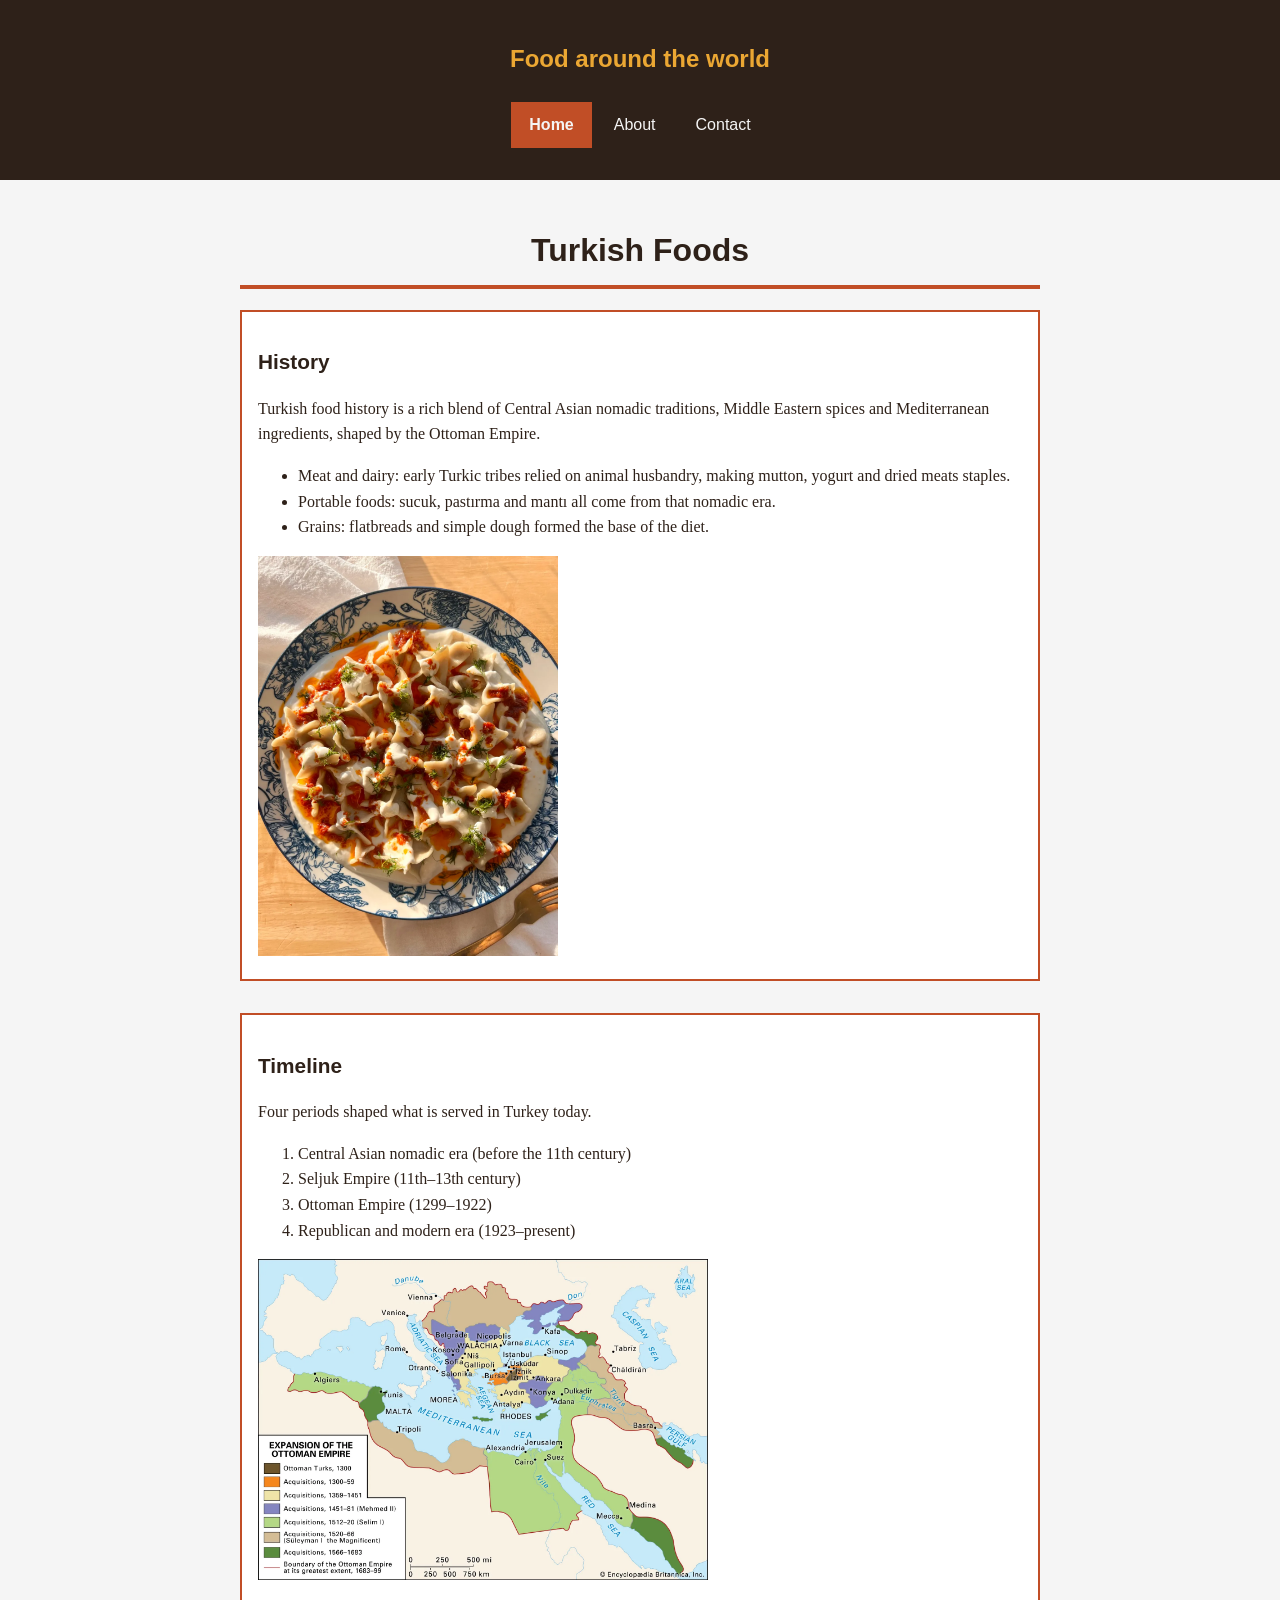
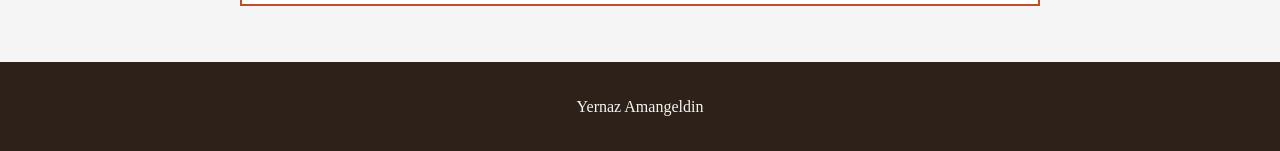
==== index.html @ 20f54106 "Add Turkish food website for Assignment 1" ====
<!DOCTYPE html>
<html lang="en">
<head>
    <meta charset="UTF-8">
    <meta name="viewport" content="width=device-width, initial-scale=1.0">
    <title>Turkish Food — Home</title>
    <link rel="stylesheet" href="css/style.css">
</head>
<body>

<header>
    <p id="brand">Food around the world</p>
    <nav>
        <ul>
            <li><a class="active" href="index.html" aria-current="page">Home</a></li>
            <li><a href="about.html">About</a></li>
            <li><a href="contact.html">Contact</a></li>
        </ul>
    </nav>
</header>

<main>
    <h1>Turkish Foods</h1>

    <section>
        <h2>History</h2>
        <p>Turkish food history is a rich blend of Central Asian nomadic
            traditions, Middle Eastern spices and Mediterranean ingredients,
            shaped by the Ottoman Empire.</p>

        <ul>
            <li>Meat and dairy: early Turkic tribes relied on animal husbandry,
                making mutton, yogurt and dried meats staples.</li>
            <li>Portable foods: sucuk, pastırma and mantı all come from that
                nomadic era.</li>
            <li>Grains: flatbreads and simple dough formed the base of the diet.</li>
        </ul>

        <img src="images/manti.webp" width="300" height="400" alt="Small dumplings on a plate covered with yogurt and red pepper butter">
    </section>

    <section>
        <h2>Timeline</h2>
        <p>Four periods shaped what is served in Turkey today.</p>

        <ol>
            <li>Central Asian nomadic era (before the 11th century)</li>
            <li>Seljuk Empire (11th–13th century)</li>
            <li>Ottoman Empire (1299–1922)</li>
            <li>Republican and modern era (1923–present)</li>
        </ol>

        <img src="images/ottoman-empire.webp" width="450" height="321" alt="Map of the expansion of the Ottoman Empire, with colours marking the territory gained in each period between 1300 and 1683">

    </section>
</main>

<footer>
    <p>Yernaz Amangeldin</p>
</footer>

</body>
</html>
---- css/style.css ----
/* ==========================================================
   Turkish Food - Assignment #1
   One external stylesheet for all three pages.

   Colours - four, each written in a different format:
     #2e2119            (hex)  dark brown - text, header, footer
     rgb(193, 78, 38)   (rgb)  paprika    - borders and accents
     hsl(38, 82%, 56%)  (hsl)  saffron    - site name, quote
     whitesmoke         (name) light grey - background, striped rows

   Fonts - two families:
     Verdana - headings, menu, table, form labels
     Georgia - body text

   Units:
     px  - borders
     rem - font sizes and outer spacing
     em  - padding inside links and fields
     %   - widths of images and the table
     vh  - minimum height of the page
   ========================================================== */


/* ---------- tag selectors ---------- */

body {
    margin: 0;
    background-color: whitesmoke;
    color: #2e2119;
    font-family: Georgia, serif;
    font-size: 1rem;
    line-height: 1.6;
}

main {
    max-width: 50rem;
    min-height: 70vh;
    margin: 0 auto;
    padding: 1.5rem;
}

h1 {
    font-family: Verdana, sans-serif;
    font-size: 2rem;
    font-weight: bold;
    text-align: center;
    padding-bottom: 0.5rem;
    border-bottom: 4px solid rgb(193, 78, 38);
}

h2 {
    font-family: Verdana, sans-serif;
    font-size: 1.3rem;
    font-weight: bold;
    text-align: left;
}

img {
    max-width: 100%;
    height: auto;
}

iframe {
    max-width: 100%;
}

blockquote {
    margin-left: 0;
    padding-left: 1rem;
    border-left: 6px solid hsl(38, 82%, 56%);
    font-style: italic;
}


/* ---------- header, menu, footer ---------- */

header, footer {
    background-color: #2e2119;
    color: whitesmoke;
    text-align: center;
    padding: 1rem;
}

/* ID selector - the site name appears once on a page */
#brand {
    font-family: Verdana, sans-serif;
    font-size: 1.5rem;
    font-weight: bold;
    color: hsl(38, 82%, 56%);
}

nav ul {
    list-style: none;
    padding: 0;
}

nav li {
    display: inline-block;
}

nav a {
    display: inline-block;
    font-family: Verdana, sans-serif;
    text-decoration: none;
    color: whitesmoke;
    padding: 0.5em 1em;
    border: 2px solid transparent;
}


nav a:hover {
    background-color: rgb(193, 78, 38);
    transform: translateY(-5px);
}

/* class selector - marks the page you are on */
.active {
    background-color: rgb(193, 78, 38);
    font-weight: bold;
}


/* ---------- sections: margin, padding and border ---------- */

section {
    margin-bottom: 2rem;
    padding: 1rem;
    border: 2px solid rgb(193, 78, 38);
    background-color: white;
}


/* ---------- table ---------- */

table {
    width: 100%;
    border-collapse: collapse;
    font-family: Verdana, sans-serif;
    font-size: 0.9rem;
}

caption {
    font-weight: bold;
    text-align: left;
    padding-bottom: 0.5rem;
}

th, td {
    padding: 0.5rem;
    border: 1px solid #2e2119;
    text-align: left;
}

thead th {
    background-color: #2e2119;
    color: whitesmoke;
}

/* striped rows are easier to read across */
tbody tr:nth-child(odd) {
    background-color: whitesmoke;
}

tfoot {
    font-weight: bold;
}


/* ---------- form ---------- */

fieldset {
    margin-bottom: 1rem;
    padding: 1rem;
    border: 2px solid #2e2119;
}

legend, label {
    font-family: Verdana, sans-serif;
    font-weight: bold;
}

input, select, textarea {
    font-family: Georgia, serif;
    font-size: 1rem;
    padding: 0.4em;
    border: 1px solid #2e2119;
}

/* visible focus state, so keyboard users see where they are */
input:focus, select:focus, textarea:focus {
    outline: 3px solid rgb(193, 78, 38);
}

button {
    font-family: Verdana, sans-serif;
    font-size: 1rem;
    font-weight: bold;
    color: whitesmoke;
    background-color: rgb(193, 78, 38);
    padding: 0.6em 1.5em;
    border: 2px solid #2e2119;
    cursor: pointer;
}
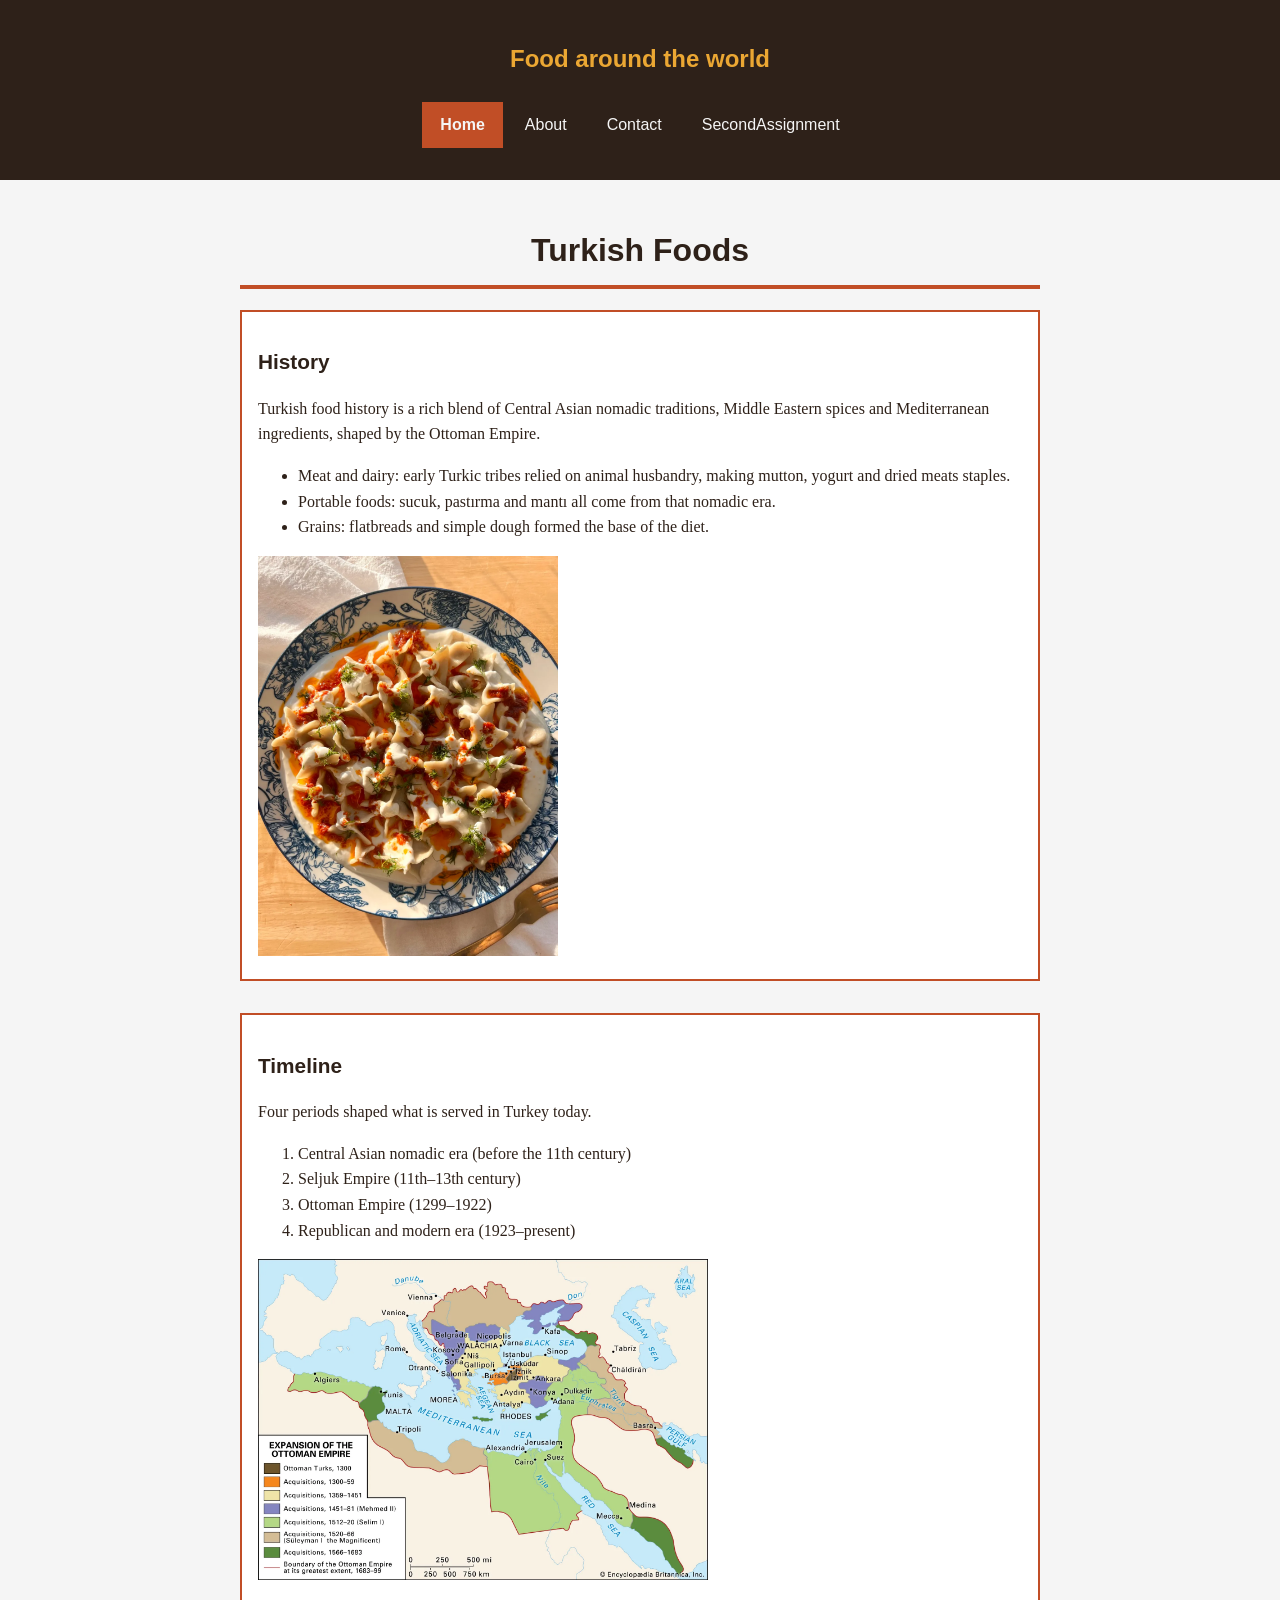
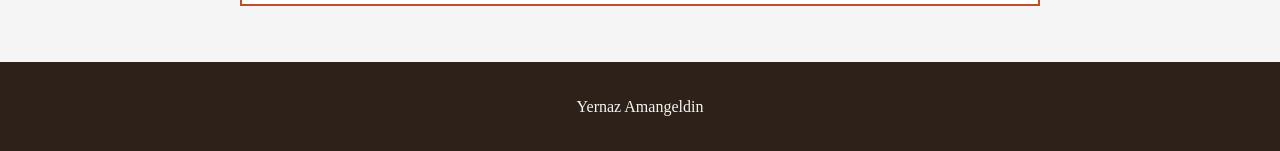
==== commit 9e500fdf: "For second assignment. Grid composition and so on." ====
--- a/index.html
+++ b/index.html
@@ -6,15 +6,17 @@
     <title>Turkish Food — Home</title>
     <link rel="stylesheet" href="css/style.css">
 </head>
+
 <body>
 
 <header>
     <p id="brand">Food around the world</p>
     <nav>
         <ul>
-            <li><a class="active" href="index.html" aria-current="page">Home</a></li>
+            <li><a class="active" href="index.html">Home</a></li>
             <li><a href="about.html">About</a></li>
             <li><a href="contact.html">Contact</a></li>
+            <li><a href="assignment2.html">SecondAssignment</a></li>
         </ul>
     </nav>
 </header>
